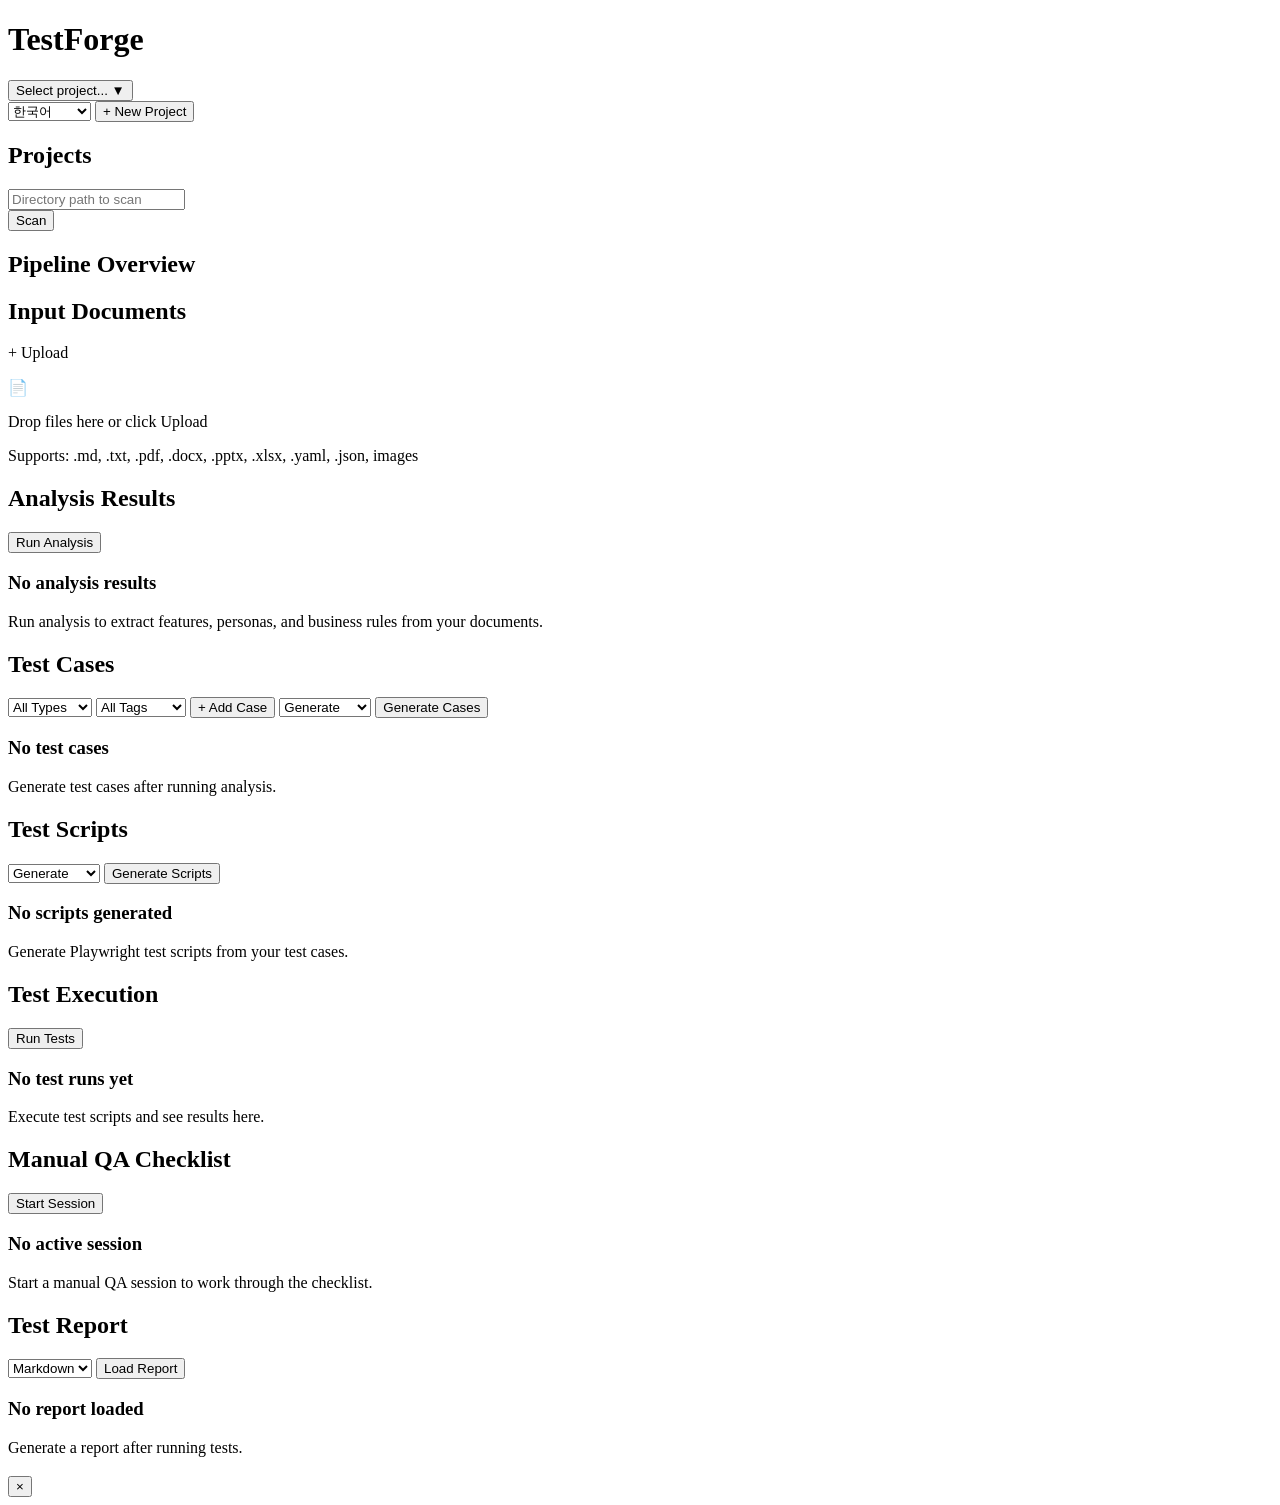
==== src/testforge/web/static/index.html @ 6f93de68 "fix: dogfooding + 3-round agent team review hardening Dogfooding fixes: - Fix AnalysisResult.from_di" ====
<!DOCTYPE html>
<html lang="en">
<head>
  <meta charset="UTF-8">
  <meta name="viewport" content="width=device-width, initial-scale=1.0">
  <title>TestForge</title>
  <link rel="stylesheet" href="/static/style.css">
</head>
<body>

<header class="app-header">
  <div class="header-left">
    <h1 class="logo">TestForge</h1>
  </div>
  <div class="header-center">
    <div class="project-selector" id="project-selector">
      <button type="button" class="project-dropdown-btn" id="project-dropdown-btn" aria-expanded="false" aria-haspopup="listbox">
        <span id="selected-project-name" data-i18n="project.select">Select project...</span>
        <span class="chevron">&#9660;</span>
      </button>
      <div class="project-dropdown" id="project-dropdown" style="display:none;">
        <div class="dropdown-search">
          <input type="text" id="project-search" placeholder="Search projects...">
        </div>
        <div id="project-dropdown-list"></div>
      </div>
    </div>
  </div>
  <div class="header-right">
    <select id="lang-select" class="lang-select">
      <option value="ko">한국어</option>
      <option value="vi">Tiếng Việt</option>
      <option value="en">English</option>
    </select>
    <button class="btn btn-primary btn-sm" id="btn-new-project" data-i18n="project.new">+ New Project</button>
  </div>
</header>

<!-- Context Bar (hidden when no project selected) -->
<div class="context-bar" id="context-bar" style="display:none;">
  <span class="ctx-name" id="ctx-name"></span>
  <span class="ctx-sep">|</span>
  <button type="button" class="ctx-stat ctx-clickable" id="ctx-pipeline" data-tab="overview">0/6 stages</button>
  <span class="ctx-sep">|</span>
  <button type="button" class="ctx-stat ctx-clickable" id="ctx-inputs" data-tab="inputs">0 docs</button>
  <span class="ctx-sep">|</span>
  <button type="button" class="ctx-stat ctx-clickable" id="ctx-features" data-tab="analysis">0 features</button>
  <span class="ctx-sep">|</span>
  <button type="button" class="ctx-stat ctx-clickable" id="ctx-cases" data-tab="cases">0 cases</button>
  <span class="ctx-sep">|</span>
  <button type="button" class="ctx-stat ctx-clickable" id="ctx-coverage" data-tab="report">-</button>
</div>

<!-- Tab Bar (hidden when no project selected) -->
<nav class="tab-bar" id="tab-bar" role="tablist" style="display:none;">
  <button type="button" class="tab-btn active" role="tab" aria-selected="true" data-tab="overview" data-i18n="tab.overview">Overview</button>
  <button type="button" class="tab-btn" role="tab" aria-selected="false" data-tab="inputs" data-i18n="tab.inputs">Inputs</button>
  <button type="button" class="tab-btn" role="tab" aria-selected="false" data-tab="analysis" data-i18n="tab.analysis">Analysis</button>
  <button type="button" class="tab-btn" role="tab" aria-selected="false" data-tab="cases" data-i18n="tab.cases">Cases</button>
  <button type="button" class="tab-btn" role="tab" aria-selected="false" data-tab="scripts" data-i18n="tab.scripts">Scripts</button>
  <button type="button" class="tab-btn" role="tab" aria-selected="false" data-tab="execution" data-i18n="tab.execution">Execution</button>
  <button type="button" class="tab-btn" role="tab" aria-selected="false" data-tab="manual" data-i18n="tab.manual">Manual QA</button>
  <button type="button" class="tab-btn" role="tab" aria-selected="false" data-tab="report" data-i18n="tab.report">Report</button>
</nav>

<main class="app-main">
  <!-- Project List (shown when no project selected) -->
  <section id="project-list-view">
    <div class="card">
      <div class="card-header">
        <h2 data-i18n="projects.title">Projects</h2>
      </div>
      <div class="form-row" style="margin-bottom:16px;">
        <div class="form-group">
          <input type="text" id="scan-dir" placeholder="Directory path to scan">
        </div>
        <div class="form-group" style="flex:0;display:flex;align-items:flex-end;">
          <button class="btn btn-secondary" id="btn-scan" data-i18n="projects.scan">Scan</button>
        </div>
      </div>
      <div id="project-grid" class="card-grid"></div>
    </div>
  </section>

  <!-- OVERVIEW TAB -->
  <section id="tab-overview" class="tab-panel">
    <div class="card">
      <div class="card-header">
        <h2 data-i18n="overview.title">Pipeline Overview</h2>
      </div>
      <div id="pipeline-stepper" class="pipeline-stepper"></div>
      <div id="overview-next-cta" class="overview-next-cta" style="display:none;"></div>
    </div>
    <div class="card" id="overview-stats-card" style="display:none;">
      <div class="card-header">
        <h2 data-i18n="overview.quickstats">Quick Stats</h2>
      </div>
      <div id="overview-stats" class="stats-row"></div>
    </div>
  </section>

  <!-- INPUTS TAB -->
  <section id="tab-inputs" class="tab-panel">
    <div class="card">
      <div class="card-header">
        <h2 data-i18n="inputs.title">Input Documents</h2>
        <label class="btn btn-primary" id="btn-upload-label">
          <span data-i18n="inputs.upload">+ Upload</span>
          <input type="file" id="file-upload" multiple style="display:none;" accept=".md,.txt,.pdf,.docx,.pptx,.xlsx,.yaml,.json,.png,.jpg,.jpeg">
        </label>
      </div>
      <div class="drop-zone" id="drop-zone">
        <div class="drop-zone-text">
          <p class="drop-icon">&#128196;</p>
          <p data-i18n="inputs.drop">Drop files here or click Upload</p>
          <p class="drop-hint" data-i18n="inputs.formats">Supports: .md, .txt, .pdf, .docx, .pptx, .xlsx, .yaml, .json, images</p>
        </div>
      </div>
      <table id="inputs-table" class="data-table" style="display:none;">
        <thead><tr><th data-i18n="th.type">Type</th><th data-i18n="th.name">Name</th><th data-i18n="th.size">Size</th><th data-i18n="th.actions">Actions</th></tr></thead>
        <tbody></tbody>
      </table>
      <div class="action-bar" id="inputs-action" style="display:none;">
        <button class="btn btn-accent" id="btn-run-analysis-from-inputs" data-i18n="inputs.analyze">&rarr; Run Analysis with these documents</button>
      </div>
      <div class="tab-bottom-cta" id="inputs-next-cta" style="display:none;"></div>
    </div>
  </section>

  <!-- ANALYSIS TAB -->
  <section id="tab-analysis" class="tab-panel">
    <div class="card">
      <div class="card-header">
        <h2 data-i18n="analysis.title">Analysis Results</h2>
        <button class="btn btn-primary" id="btn-analyze" data-i18n="analysis.run">Run Analysis</button>
      </div>
      <div id="analysis-guard" class="guard-message" style="display:none;">
        <p data-i18n="analysis.guard">Upload documents in the Inputs tab first before running analysis.</p>
        <button class="btn btn-secondary btn-sm guard-cta-btn" data-guard-tab="inputs" data-i18n="guard.goto_inputs">Go to Inputs</button>
      </div>
      <div id="analysis-empty" class="empty-state">
        <h3 data-i18n="analysis.empty">No analysis results</h3>
        <p data-i18n="analysis.empty.desc">Run analysis to extract features, personas, and business rules from your documents.</p>
      </div>
      <div id="analysis-content" style="display:none;">
        <div id="analysis-summary-cards" class="stats-row" style="margin-bottom:20px;"></div>
        <div class="section-header"><h3 data-i18n="analysis.features">Features</h3><button class="btn btn-secondary btn-sm" id="btn-add-feature" data-i18n="crud.add">+ Add</button></div>
        <table id="features-table" class="data-table">
          <thead><tr><th data-i18n="th.id">ID</th><th data-i18n="th.name">Name</th><th data-i18n="th.category">Category</th><th data-i18n="th.priority">Priority</th><th data-i18n="th.description">Description</th><th data-i18n="th.actions">Actions</th></tr></thead>
          <tbody></tbody>
        </table>
        <div class="section-header"><h3 data-i18n="analysis.personas">Personas</h3><button class="btn btn-secondary btn-sm" id="btn-add-persona" data-i18n="crud.add">+ Add</button></div>
        <table id="personas-table" class="data-table">
          <thead><tr><th data-i18n="th.id">ID</th><th data-i18n="th.name">Name</th><th data-i18n="th.tech_level">Tech Level</th><th data-i18n="th.description">Description</th><th data-i18n="th.actions">Actions</th></tr></thead>
          <tbody></tbody>
        </table>
        <div class="section-header"><h3 data-i18n="analysis.rules">Business Rules</h3><button class="btn btn-secondary btn-sm" id="btn-add-rule" data-i18n="crud.add">+ Add</button></div>
        <table id="rules-table" class="data-table">
          <thead><tr><th data-i18n="th.id">ID</th><th data-i18n="th.name">Name</th><th data-i18n="th.condition">Condition</th><th data-i18n="th.expected">Expected</th><th data-i18n="th.actions">Actions</th></tr></thead>
          <tbody></tbody>
        </table>
      </div>
      <div class="tab-bottom-cta" id="analysis-next-cta" style="display:none;"></div>
    </div>
  </section>

  <!-- CASES TAB -->
  <section id="tab-cases" class="tab-panel">
    <div class="card">
      <div class="card-header">
        <h2 data-i18n="cases.title">Test Cases</h2>
        <div class="header-actions">
          <select id="case-type-select" class="select-sm">
            <option value="all" data-i18n="cases.all">All Types</option>
            <option value="functional" data-i18n="cases.functional">Functional</option>
            <option value="usecase" data-i18n="cases.usecase">Use Case</option>
            <option value="checklist" data-i18n="cases.checklist">Checklist</option>
            <option value="crud" data-i18n="cases.crud">CRUD</option>
          </select>
          <select id="case-tag-select" class="select-sm">
            <option value="all" data-i18n="cases.all_tags">All Tags</option>
            <option value="positive" data-i18n="cases.positive">Positive</option>
            <option value="negative" data-i18n="cases.negative">Negative</option>
            <option value="edge" data-i18n="cases.edge">Edge</option>
            <option value="smoke" data-i18n="cases.smoke">Smoke</option>
            <option value="regression" data-i18n="cases.regression">Regression</option>
          </select>
          <button class="btn btn-secondary" id="btn-add-case" data-i18n="crud.add_case">+ Add Case</button>
          <select id="case-gen-mode" class="gen-mode-selector">
            <option value="generate" data-i18n="gen.generate">Generate</option>
            <option value="regenerate" data-i18n="gen.regenerate">Regenerate</option>
          </select>
          <button class="btn btn-primary" id="btn-generate" data-i18n="cases.generate">Generate Cases</button>
        </div>
      </div>
      <div id="cases-guard" class="guard-message" style="display:none;">
        <p data-i18n="cases.guard">Run analysis first in the Analysis tab before generating test cases.</p>
        <button class="btn btn-secondary btn-sm guard-cta-btn" data-guard-tab="analysis" data-i18n="guard.goto_analysis">Go to Analysis</button>
      </div>
      <div id="cases-empty" class="empty-state">
        <h3 data-i18n="cases.empty">No test cases</h3>
        <p data-i18n="cases.empty.desc">Generate test cases after running analysis.</p>
      </div>
      <div id="cases-content" style="display:none;">
        <div class="filter-row">
          <input type="text" id="case-filter" data-i18n-placeholder="cases.filter" placeholder="Filter cases..." class="filter-input">
        </div>
        <div class="bulk-actions" id="cases-bulk-actions" style="display:none;">
          <span id="cases-selected-count">0</span> <span data-i18n="crud.selected">selected</span>
          <button class="btn btn-danger btn-sm" id="btn-bulk-delete-cases" data-i18n="crud.bulk_delete">Delete Selected</button>
        </div>
        <table id="cases-table" class="data-table">
          <thead><tr><th><input type="checkbox" id="case-select-all"></th><th data-i18n="th.id">ID</th><th data-i18n="th.title">Title</th><th data-i18n="th.type">Type</th><th data-i18n="th.tag">Tag</th><th data-i18n="th.priority">Priority</th><th data-i18n="th.feature">Feature</th><th data-i18n="th.status">Status</th><th data-i18n="th.actions">Actions</th></tr></thead>
          <tbody></tbody>
        </table>
      </div>
      <div class="tab-bottom-cta" id="cases-next-cta" style="display:none;"></div>
    </div>
  </section>

  <!-- SCRIPTS TAB -->
  <section id="tab-scripts" class="tab-panel">
    <div class="card">
      <div class="card-header">
        <h2 data-i18n="scripts.title">Test Scripts</h2>
        <div class="header-actions">
          <select id="script-gen-mode" class="gen-mode-selector">
            <option value="generate" data-i18n="gen.generate">Generate</option>
            <option value="regenerate" data-i18n="gen.regenerate">Regenerate</option>
          </select>
          <button class="btn btn-primary" id="btn-gen-scripts" data-i18n="scripts.generate">Generate Scripts</button>
        </div>
      </div>
      <div id="scripts-guard" class="guard-message" style="display:none;">
        <p data-i18n="scripts.guard">Generate test cases first in the Cases tab before generating scripts.</p>
        <button class="btn btn-secondary btn-sm guard-cta-btn" data-guard-tab="cases" data-i18n="guard.goto_cases">Go to Cases</button>
      </div>
      <div id="scripts-empty" class="empty-state">
        <h3 data-i18n="scripts.empty">No scripts generated</h3>
        <p data-i18n="scripts.empty.desc">Generate Playwright test scripts from your test cases.</p>
      </div>
      <div id="scripts-content" style="display:none;">
        <div id="scripts-summary-cards" class="stats-row" style="margin-bottom:16px;"></div>
        <table id="scripts-table" class="data-table">
          <thead><tr><th data-i18n="th.file">File</th><th data-i18n="th.lines">Lines</th><th data-i18n="th.case_id">Case</th><th data-i18n="th.size">Size</th><th data-i18n="th.actions">Actions</th></tr></thead>
          <tbody></tbody>
        </table>
      </div>
      <div class="tab-bottom-cta" id="scripts-next-cta" style="display:none;"></div>
    </div>
  </section>

  <!-- EXECUTION TAB -->
  <section id="tab-execution" class="tab-panel">
    <div class="card">
      <div class="card-header">
        <h2 data-i18n="exec.title">Test Execution</h2>
        <button class="btn btn-primary" id="btn-run" data-i18n="exec.run">Run Tests</button>
      </div>
      <div id="execution-guard" class="guard-message" style="display:none;">
        <p data-i18n="exec.guard">Generate scripts first in the Scripts tab before running tests.</p>
        <button class="btn btn-secondary btn-sm guard-cta-btn" data-guard-tab="scripts" data-i18n="guard.goto_scripts">Go to Scripts</button>
      </div>
      <div id="execution-empty" class="empty-state">
        <h3 data-i18n="exec.empty">No test runs yet</h3>
        <p data-i18n="exec.empty.desc">Execute test scripts and see results here.</p>
      </div>
      <div id="execution-summary" style="display:none;">
        <div class="stats-row">
          <div class="stat-card"><div class="stat-value" id="exec-total">0</div><div class="stat-label" data-i18n="exec.total">Total</div></div>
          <div class="stat-card stat-pass"><div class="stat-value" id="exec-passed">0</div><div class="stat-label" data-i18n="exec.passed">Passed</div></div>
          <div class="stat-card stat-fail"><div class="stat-value" id="exec-failed">0</div><div class="stat-label" data-i18n="exec.failed">Failed</div></div>
        </div>
        <div class="progress-bar"><div class="progress-fill" id="exec-progress"></div></div>
        <table id="execution-table" class="data-table">
          <thead><tr><th data-i18n="th.case">Case</th><th data-i18n="th.status">Status</th><th data-i18n="th.duration">Duration</th><th data-i18n="th.output">Output</th></tr></thead>
          <tbody></tbody>
        </table>
      </div>
      <div id="run-history" style="display:none;">
        <h3 data-i18n="exec.history">Run History</h3>
        <table id="runs-table" class="data-table">
          <thead><tr><th data-i18n="th.run_id">Run ID</th><th data-i18n="th.date">Date</th><th data-i18n="th.total">Total</th><th data-i18n="th.passed">Passed</th><th data-i18n="th.failed">Failed</th></tr></thead>
          <tbody></tbody>
        </table>
      </div>
      <div class="tab-bottom-cta" id="execution-next-cta" style="display:none;"></div>
    </div>
  </section>

  <!-- MANUAL QA TAB -->
  <section id="tab-manual" class="tab-panel">
    <div class="card">
      <div class="card-header">
        <h2 data-i18n="manual.title">Manual QA Checklist</h2>
        <div class="header-actions">
          <button class="btn btn-primary" id="btn-manual-start" data-i18n="manual.start">Start Session</button>
          <button class="btn btn-accent" id="btn-manual-finish" style="display:none;" data-i18n="manual.finish">Finish Session</button>
        </div>
      </div>
      <div id="manual-guard" class="guard-message" style="display:none;">
        <p data-i18n="manual.guard">Generate test cases or run analysis first before starting a manual QA session.</p>
        <button class="btn btn-secondary btn-sm guard-cta-btn" data-guard-tab="cases" data-i18n="guard.goto_cases">Go to Cases</button>
      </div>
      <div id="manual-empty" class="empty-state">
        <h3 data-i18n="manual.empty">No active session</h3>
        <p data-i18n="manual.empty.desc">Start a manual QA session to work through the checklist.</p>
      </div>
      <div id="manual-content" style="display:none;">
        <div class="progress-bar"><div class="progress-fill" id="manual-progress"></div></div>
        <div class="manual-stats" id="manual-stats-text">
          <span id="manual-checked">0</span> / <span id="manual-total">0</span> items checked
        </div>
        <div id="manual-items"></div>
      </div>
      <div class="tab-bottom-cta" id="manual-next-cta" style="display:none;"></div>
    </div>
  </section>

  <!-- REPORT TAB -->
  <section id="tab-report" class="tab-panel">
    <div class="card">
      <div class="card-header">
        <h2 data-i18n="report.title">Test Report</h2>
        <div class="header-actions">
          <select id="report-fmt" class="select-sm">
            <option value="markdown">Markdown</option>
            <option value="html">HTML</option>
          </select>
          <button class="btn btn-primary" id="btn-load-report" data-i18n="report.load">Load Report</button>
          <button class="btn btn-secondary btn-sm" id="btn-download-report" data-i18n="report.download" style="display:none;">Download</button>
        </div>
      </div>
      <div id="report-guard" class="guard-message" style="display:none;">
        <p data-i18n="report.guard">Run tests first in the Execution tab before viewing the report.</p>
        <button class="btn btn-secondary btn-sm guard-cta-btn" data-guard-tab="execution" data-i18n="guard.goto_execution">Go to Execution</button>
      </div>
      <div id="report-empty" class="empty-state">
        <h3 data-i18n="report.empty">No report loaded</h3>
        <p data-i18n="report.empty.desc">Generate a report after running tests.</p>
      </div>
      <div id="report-executive-summary" class="stats-row" style="display:none;"></div>
      <div id="report-content" style="display:none;">
        <div id="report-viewer" class="report-viewer"></div>
      </div>
      <div id="coverage-section" style="display:none;">
        <h3 data-i18n="report.coverage">Coverage</h3>
        <div class="stats-row">
          <div class="stat-card"><div class="stat-value" id="cov-features">-</div><div class="stat-label" data-i18n="report.feature_cov">Feature Coverage</div></div>
          <div class="stat-card"><div class="stat-value" id="cov-rules">-</div><div class="stat-label" data-i18n="report.rule_cov">Rule Coverage</div></div>
        </div>
      </div>
      <div id="report-history" style="display:none;">
        <h3 data-i18n="report.history">Report History</h3>
        <table id="reports-history-table" class="data-table">
          <thead><tr><th data-i18n="th.report_id">Report ID</th><th data-i18n="th.date">Date</th><th data-i18n="th.format">Format</th><th data-i18n="th.actions">Actions</th></tr></thead>
          <tbody></tbody>
        </table>
      </div>
    </div>
  </section>
  <!-- Detail Panel (shared across tabs) -->
  <div class="detail-panel" id="detail-panel">
    <div class="detail-header">
      <h3 id="detail-title"></h3>
      <button type="button" class="detail-close" id="detail-close" aria-label="Close detail panel">&times;</button>
    </div>
    <div class="detail-body" id="detail-body"></div>
  </div>
</main>

<!-- Create Project Modal -->
<div class="modal-overlay" id="create-modal" style="display:none;">
  <div class="modal" role="dialog" aria-modal="true" aria-labelledby="create-modal-title">
    <div class="modal-header"><h2 id="create-modal-title" data-i18n="modal.title">New Project</h2><button class="modal-close" id="modal-close">&times;</button></div>
    <div class="form-group"><label for="new-project-name" data-i18n="modal.name">Project Name</label><input type="text" id="new-project-name" placeholder="my-project"></div>
    <div class="form-group"><label for="new-project-dir" data-i18n="modal.dir">Directory</label><input type="text" id="new-project-dir" placeholder="." value="."></div>
    <div class="form-group"><label for="new-project-provider" data-i18n="modal.provider">LLM Provider</label>
      <select id="new-project-provider"><option value="anthropic">Anthropic</option><option value="openai">OpenAI</option><option value="ollama">Ollama</option><option value="cli">CLI</option></select>
    </div>
    <div class="form-group"><label for="new-project-model" data-i18n="modal.model">Model (optional)</label><input type="text" id="new-project-model" placeholder="default"></div>
    <div class="modal-footer"><button class="btn btn-secondary" id="modal-cancel" data-i18n="modal.cancel">Cancel</button><button class="btn btn-primary" id="modal-create" data-i18n="modal.create">Create</button></div>
  </div>
</div>

<!-- CRUD Modal (shared) -->
<div class="modal-overlay" id="crud-modal" style="display:none;">
  <div class="modal modal-lg" role="dialog" aria-modal="true" aria-labelledby="crud-modal-title">
    <div class="modal-header"><h2 id="crud-modal-title">Edit</h2><button class="modal-close" id="crud-modal-close">&times;</button></div>
    <div class="modal-body" id="crud-modal-body"></div>
    <div class="modal-footer">
      <button class="btn btn-secondary" id="crud-modal-cancel" data-i18n="modal.cancel">Cancel</button>
      <button class="btn btn-primary" id="crud-modal-save" data-i18n="crud.save">Save</button>
    </div>
  </div>
</div>

<!-- Confirm Dialog -->
<div class="modal-overlay" id="confirm-dialog" style="display:none;">
  <div class="modal modal-sm" role="dialog" aria-modal="true" aria-label="Confirmation">
    <div class="modal-header"><h2 id="confirm-title" data-i18n="crud.confirm">Confirm</h2></div>
    <div class="modal-body"><p id="confirm-message"></p></div>
    <div class="modal-footer">
      <button class="btn btn-secondary" id="confirm-cancel" data-i18n="modal.cancel">Cancel</button>
      <button class="btn btn-danger" id="confirm-ok" data-i18n="crud.confirm_delete">Delete</button>
    </div>
  </div>
</div>

<div id="toast-container" role="status" aria-live="polite"></div>
<script src="/static/i18n.js"></script>
<script src="/static/app.js"></script>
</body>
</html>
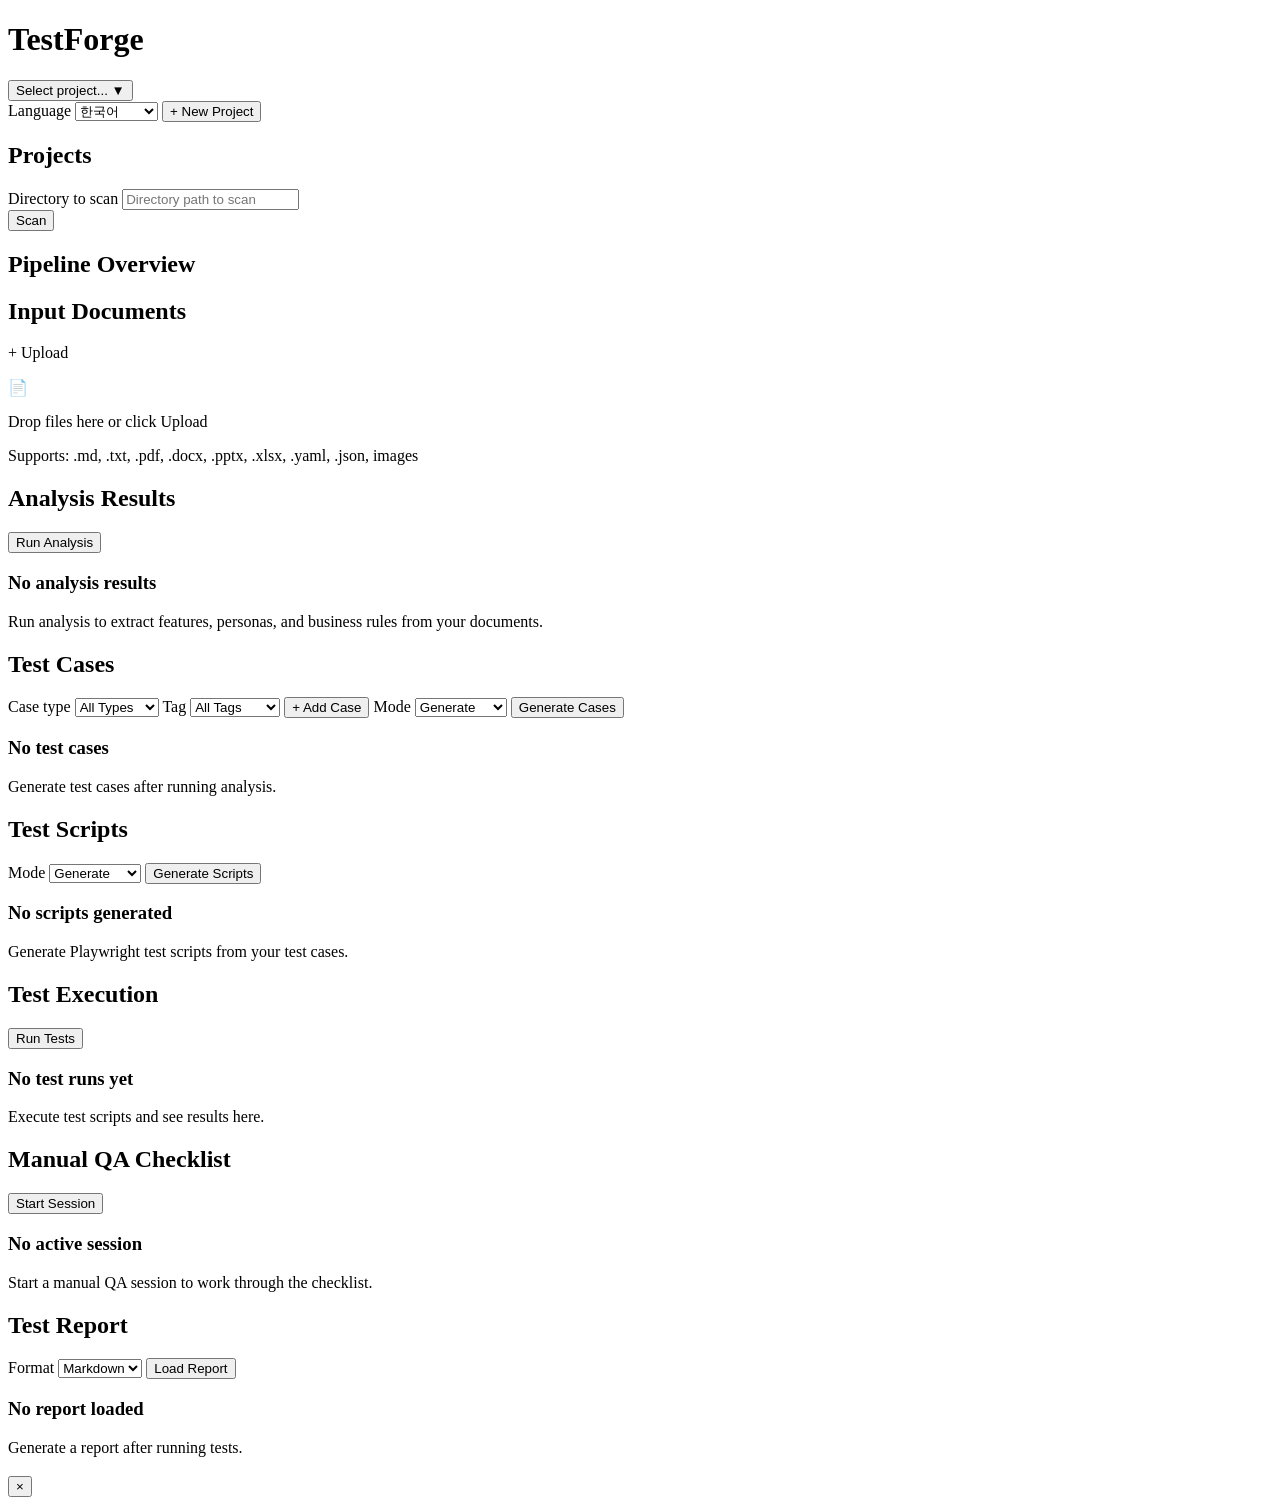
==== commit 519f4bbf: "feat: v0.6 swarm hardening — security, pagination, a11y, docs Wave 1: 8-agent diagnostic sweep (path" ====
--- a/src/testforge/web/static/index.html
+++ b/src/testforge/web/static/index.html
@@ -14,12 +14,13 @@
   </div>
   <div class="header-center">
     <div class="project-selector" id="project-selector">
-      <button type="button" class="project-dropdown-btn" id="project-dropdown-btn" aria-expanded="false" aria-haspopup="listbox">
+      <button type="button" class="project-dropdown-btn" id="project-dropdown-btn" aria-expanded="false" aria-haspopup="true">
         <span id="selected-project-name" data-i18n="project.select">Select project...</span>
         <span class="chevron">&#9660;</span>
       </button>
       <div class="project-dropdown" id="project-dropdown" style="display:none;">
         <div class="dropdown-search">
+          <label for="project-search" class="sr-only" data-i18n="projects.search">Search projects</label>
           <input type="text" id="project-search" placeholder="Search projects...">
         </div>
         <div id="project-dropdown-list"></div>
@@ -27,6 +28,7 @@
     </div>
   </div>
   <div class="header-right">
+    <label for="lang-select" class="sr-only" data-i18n="settings.language">Language</label>
     <select id="lang-select" class="lang-select">
       <option value="ko">한국어</option>
       <option value="vi">Tiếng Việt</option>
@@ -53,14 +55,14 @@
 
 <!-- Tab Bar (hidden when no project selected) -->
 <nav class="tab-bar" id="tab-bar" role="tablist" style="display:none;">
-  <button type="button" class="tab-btn active" role="tab" aria-selected="true" data-tab="overview" data-i18n="tab.overview">Overview</button>
-  <button type="button" class="tab-btn" role="tab" aria-selected="false" data-tab="inputs" data-i18n="tab.inputs">Inputs</button>
-  <button type="button" class="tab-btn" role="tab" aria-selected="false" data-tab="analysis" data-i18n="tab.analysis">Analysis</button>
-  <button type="button" class="tab-btn" role="tab" aria-selected="false" data-tab="cases" data-i18n="tab.cases">Cases</button>
-  <button type="button" class="tab-btn" role="tab" aria-selected="false" data-tab="scripts" data-i18n="tab.scripts">Scripts</button>
-  <button type="button" class="tab-btn" role="tab" aria-selected="false" data-tab="execution" data-i18n="tab.execution">Execution</button>
-  <button type="button" class="tab-btn" role="tab" aria-selected="false" data-tab="manual" data-i18n="tab.manual">Manual QA</button>
-  <button type="button" class="tab-btn" role="tab" aria-selected="false" data-tab="report" data-i18n="tab.report">Report</button>
+  <button type="button" class="tab-btn active" role="tab" id="tab-btn-overview" aria-selected="true" aria-controls="tab-overview" data-tab="overview" data-i18n="tab.overview">Overview</button>
+  <button type="button" class="tab-btn" role="tab" id="tab-btn-inputs" aria-selected="false" aria-controls="tab-inputs" data-tab="inputs" data-i18n="tab.inputs">Inputs</button>
+  <button type="button" class="tab-btn" role="tab" id="tab-btn-analysis" aria-selected="false" aria-controls="tab-analysis" data-tab="analysis" data-i18n="tab.analysis">Analysis</button>
+  <button type="button" class="tab-btn" role="tab" id="tab-btn-cases" aria-selected="false" aria-controls="tab-cases" data-tab="cases" data-i18n="tab.cases">Cases</button>
+  <button type="button" class="tab-btn" role="tab" id="tab-btn-scripts" aria-selected="false" aria-controls="tab-scripts" data-tab="scripts" data-i18n="tab.scripts">Scripts</button>
+  <button type="button" class="tab-btn" role="tab" id="tab-btn-execution" aria-selected="false" aria-controls="tab-execution" data-tab="execution" data-i18n="tab.execution">Execution</button>
+  <button type="button" class="tab-btn" role="tab" id="tab-btn-manual" aria-selected="false" aria-controls="tab-manual" data-tab="manual" data-i18n="tab.manual">Manual QA</button>
+  <button type="button" class="tab-btn" role="tab" id="tab-btn-report" aria-selected="false" aria-controls="tab-report" data-tab="report" data-i18n="tab.report">Report</button>
 </nav>
 
 <main class="app-main">
@@ -72,6 +74,7 @@
       </div>
       <div class="form-row" style="margin-bottom:16px;">
         <div class="form-group">
+          <label for="scan-dir" data-i18n="projects.dir_label">Directory to scan</label>
           <input type="text" id="scan-dir" placeholder="Directory path to scan">
         </div>
         <div class="form-group" style="flex:0;display:flex;align-items:flex-end;">
@@ -83,13 +86,32 @@
   </section>
 
   <!-- OVERVIEW TAB -->
-  <section id="tab-overview" class="tab-panel">
+  <section id="tab-overview" class="tab-panel" role="tabpanel" aria-labelledby="tab-btn-overview">
     <div class="card">
       <div class="card-header">
         <h2 data-i18n="overview.title">Pipeline Overview</h2>
       </div>
-      <div id="pipeline-stepper" class="pipeline-stepper"></div>
+      <div id="pipeline-stepper" class="pipeline-stepper" aria-live="polite"></div>
       <div id="overview-next-cta" class="overview-next-cta" style="display:none;"></div>
+      <div id="llm-setup-banner" class="llm-setup-banner" style="display:none">
+        <h3 data-i18n="llm.setup_title">⚙️ LLM Setup Required</h3>
+        <p data-i18n="llm.setup_desc">TestForge requires an AI model to analyze documents and generate test cases. Configure your LLM provider below.</p>
+        <div class="llm-setup-form">
+          <label for="llm-provider">Provider</label>
+          <select id="llm-provider">
+            <option value="anthropic">Anthropic (Claude)</option>
+            <option value="openai">OpenAI (GPT)</option>
+            <option value="ollama">Ollama (Local, Free)</option>
+          </select>
+          <label for="llm-model">Model (optional)</label>
+          <input id="llm-model" type="text" placeholder="Leave empty for default">
+          <div class="llm-setup-actions">
+            <button type="button" id="llm-test-btn" class="btn btn-secondary" data-i18n="llm.test">Test Connection</button>
+            <button type="button" id="llm-save-btn" class="btn btn-primary" data-i18n="llm.save">Save</button>
+          </div>
+          <div id="llm-status" class="llm-status"></div>
+        </div>
+      </div>
     </div>
     <div class="card" id="overview-stats-card" style="display:none;">
       <div class="card-header">
@@ -97,14 +119,47 @@
       </div>
       <div id="overview-stats" class="stats-row"></div>
     </div>
+    <div id="overview-last-run" class="overview-card" style="display:none">
+      <h4 data-i18n="overview.last_run">Last Run</h4>
+      <div id="overview-run-summary"></div>
+    </div>
+    <div id="overview-coverage" class="overview-card" style="display:none">
+      <h4 data-i18n="overview.coverage">Coverage</h4>
+      <div id="overview-coverage-bars"></div>
+    </div>
+    <div class="card" id="llm-config-card" style="display:none;">
+      <div class="card-header">
+        <h2 data-i18n="llm.config_title">LLM Configuration</h2>
+        <button class="btn btn-secondary btn-sm" id="btn-test-llm" data-i18n="llm.test">Test Connection</button>
+      </div>
+      <div id="llm-status-bar" style="display:none;margin-bottom:12px;"></div>
+      <div class="form-row">
+        <div class="form-group">
+          <label for="llm-provider-select" data-i18n="llm.provider">Provider</label>
+          <select id="llm-provider-select">
+            <option value="anthropic">Anthropic</option>
+            <option value="openai">OpenAI</option>
+            <option value="ollama">Ollama (local)</option>
+            <option value="google">Google</option>
+          </select>
+        </div>
+        <div class="form-group">
+          <label for="llm-model-input" data-i18n="llm.model">Model</label>
+          <input type="text" id="llm-model-input" placeholder="(default)">
+        </div>
+        <div class="form-group" style="flex:0;display:flex;align-items:flex-end;">
+          <button class="btn btn-primary" id="btn-save-llm-config" data-i18n="llm.save">Save</button>
+        </div>
+      </div>
+    </div>
   </section>
 
   <!-- INPUTS TAB -->
-  <section id="tab-inputs" class="tab-panel">
+  <section id="tab-inputs" class="tab-panel" role="tabpanel" aria-labelledby="tab-btn-inputs">
     <div class="card">
       <div class="card-header">
         <h2 data-i18n="inputs.title">Input Documents</h2>
-        <label class="btn btn-primary" id="btn-upload-label">
+        <label class="btn btn-primary" id="btn-upload-label" for="file-upload">
           <span data-i18n="inputs.upload">+ Upload</span>
           <input type="file" id="file-upload" multiple style="display:none;" accept=".md,.txt,.pdf,.docx,.pptx,.xlsx,.yaml,.json,.png,.jpg,.jpeg">
         </label>
@@ -116,10 +171,12 @@
           <p class="drop-hint" data-i18n="inputs.formats">Supports: .md, .txt, .pdf, .docx, .pptx, .xlsx, .yaml, .json, images</p>
         </div>
       </div>
+      <div class="table-container">
       <table id="inputs-table" class="data-table" style="display:none;">
         <thead><tr><th data-i18n="th.type">Type</th><th data-i18n="th.name">Name</th><th data-i18n="th.size">Size</th><th data-i18n="th.actions">Actions</th></tr></thead>
         <tbody></tbody>
       </table>
+      </div>
       <div class="action-bar" id="inputs-action" style="display:none;">
         <button class="btn btn-accent" id="btn-run-analysis-from-inputs" data-i18n="inputs.analyze">&rarr; Run Analysis with these documents</button>
       </div>
@@ -128,7 +185,7 @@
   </section>
 
   <!-- ANALYSIS TAB -->
-  <section id="tab-analysis" class="tab-panel">
+  <section id="tab-analysis" class="tab-panel" role="tabpanel" aria-labelledby="tab-btn-analysis">
     <div class="card">
       <div class="card-header">
         <h2 data-i18n="analysis.title">Analysis Results</h2>
@@ -145,31 +202,38 @@
       <div id="analysis-content" style="display:none;">
         <div id="analysis-summary-cards" class="stats-row" style="margin-bottom:20px;"></div>
         <div class="section-header"><h3 data-i18n="analysis.features">Features</h3><button class="btn btn-secondary btn-sm" id="btn-add-feature" data-i18n="crud.add">+ Add</button></div>
+        <div class="table-container">
         <table id="features-table" class="data-table">
           <thead><tr><th data-i18n="th.id">ID</th><th data-i18n="th.name">Name</th><th data-i18n="th.category">Category</th><th data-i18n="th.priority">Priority</th><th data-i18n="th.description">Description</th><th data-i18n="th.actions">Actions</th></tr></thead>
           <tbody></tbody>
         </table>
+        </div>
         <div class="section-header"><h3 data-i18n="analysis.personas">Personas</h3><button class="btn btn-secondary btn-sm" id="btn-add-persona" data-i18n="crud.add">+ Add</button></div>
+        <div class="table-container">
         <table id="personas-table" class="data-table">
           <thead><tr><th data-i18n="th.id">ID</th><th data-i18n="th.name">Name</th><th data-i18n="th.tech_level">Tech Level</th><th data-i18n="th.description">Description</th><th data-i18n="th.actions">Actions</th></tr></thead>
           <tbody></tbody>
         </table>
+        </div>
         <div class="section-header"><h3 data-i18n="analysis.rules">Business Rules</h3><button class="btn btn-secondary btn-sm" id="btn-add-rule" data-i18n="crud.add">+ Add</button></div>
+        <div class="table-container">
         <table id="rules-table" class="data-table">
           <thead><tr><th data-i18n="th.id">ID</th><th data-i18n="th.name">Name</th><th data-i18n="th.condition">Condition</th><th data-i18n="th.expected">Expected</th><th data-i18n="th.actions">Actions</th></tr></thead>
           <tbody></tbody>
         </table>
+        </div>
       </div>
       <div class="tab-bottom-cta" id="analysis-next-cta" style="display:none;"></div>
     </div>
   </section>
 
   <!-- CASES TAB -->
-  <section id="tab-cases" class="tab-panel">
+  <section id="tab-cases" class="tab-panel" role="tabpanel" aria-labelledby="tab-btn-cases">
     <div class="card">
       <div class="card-header">
         <h2 data-i18n="cases.title">Test Cases</h2>
         <div class="header-actions">
+          <label for="case-type-select" class="sr-only" data-i18n="cases.filter_type">Case type</label>
           <select id="case-type-select" class="select-sm">
             <option value="all" data-i18n="cases.all">All Types</option>
             <option value="functional" data-i18n="cases.functional">Functional</option>
@@ -177,6 +241,7 @@
             <option value="checklist" data-i18n="cases.checklist">Checklist</option>
             <option value="crud" data-i18n="cases.crud">CRUD</option>
           </select>
+          <label for="case-tag-select" class="sr-only" data-i18n="cases.filter_tag">Tag</label>
           <select id="case-tag-select" class="select-sm">
             <option value="all" data-i18n="cases.all_tags">All Tags</option>
             <option value="positive" data-i18n="cases.positive">Positive</option>
@@ -186,11 +251,13 @@
             <option value="regression" data-i18n="cases.regression">Regression</option>
           </select>
           <button class="btn btn-secondary" id="btn-add-case" data-i18n="crud.add_case">+ Add Case</button>
+          <label for="case-gen-mode" class="sr-only" data-i18n="gen.mode">Mode</label>
           <select id="case-gen-mode" class="gen-mode-selector">
             <option value="generate" data-i18n="gen.generate">Generate</option>
             <option value="regenerate" data-i18n="gen.regenerate">Regenerate</option>
           </select>
           <button class="btn btn-primary" id="btn-generate" data-i18n="cases.generate">Generate Cases</button>
+          <button type="button" id="btn-export-cases" class="btn btn-secondary" style="display:none" data-i18n="cases.export">Export JSON</button>
         </div>
       </div>
       <div id="cases-guard" class="guard-message" style="display:none;">
@@ -203,27 +270,32 @@
       </div>
       <div id="cases-content" style="display:none;">
         <div class="filter-row">
+          <label for="case-filter" class="sr-only" data-i18n="cases.filter">Filter cases</label>
           <input type="text" id="case-filter" data-i18n-placeholder="cases.filter" placeholder="Filter cases..." class="filter-input">
         </div>
         <div class="bulk-actions" id="cases-bulk-actions" style="display:none;">
           <span id="cases-selected-count">0</span> <span data-i18n="crud.selected">selected</span>
           <button class="btn btn-danger btn-sm" id="btn-bulk-delete-cases" data-i18n="crud.bulk_delete">Delete Selected</button>
         </div>
-        <table id="cases-table" class="data-table">
+        <div class="table-container">
+        <table id="cases-table" class="data-table" aria-live="polite">
           <thead><tr><th><input type="checkbox" id="case-select-all"></th><th data-i18n="th.id">ID</th><th data-i18n="th.title">Title</th><th data-i18n="th.type">Type</th><th data-i18n="th.tag">Tag</th><th data-i18n="th.priority">Priority</th><th data-i18n="th.feature">Feature</th><th data-i18n="th.status">Status</th><th data-i18n="th.actions">Actions</th></tr></thead>
           <tbody></tbody>
         </table>
+        </div>
+        <div id="cases-pager" class="cases-pager" style="margin-top:0.75rem;"></div>
       </div>
       <div class="tab-bottom-cta" id="cases-next-cta" style="display:none;"></div>
     </div>
   </section>
 
   <!-- SCRIPTS TAB -->
-  <section id="tab-scripts" class="tab-panel">
+  <section id="tab-scripts" class="tab-panel" role="tabpanel" aria-labelledby="tab-btn-scripts">
     <div class="card">
       <div class="card-header">
         <h2 data-i18n="scripts.title">Test Scripts</h2>
         <div class="header-actions">
+          <label for="script-gen-mode" class="sr-only" data-i18n="gen.mode">Mode</label>
           <select id="script-gen-mode" class="gen-mode-selector">
             <option value="generate" data-i18n="gen.generate">Generate</option>
             <option value="regenerate" data-i18n="gen.regenerate">Regenerate</option>
@@ -241,17 +313,19 @@
       </div>
       <div id="scripts-content" style="display:none;">
         <div id="scripts-summary-cards" class="stats-row" style="margin-bottom:16px;"></div>
+        <div class="table-container">
         <table id="scripts-table" class="data-table">
           <thead><tr><th data-i18n="th.file">File</th><th data-i18n="th.lines">Lines</th><th data-i18n="th.case_id">Case</th><th data-i18n="th.size">Size</th><th data-i18n="th.actions">Actions</th></tr></thead>
           <tbody></tbody>
         </table>
+        </div>
       </div>
       <div class="tab-bottom-cta" id="scripts-next-cta" style="display:none;"></div>
     </div>
   </section>
 
   <!-- EXECUTION TAB -->
-  <section id="tab-execution" class="tab-panel">
+  <section id="tab-execution" class="tab-panel" role="tabpanel" aria-labelledby="tab-btn-execution">
     <div class="card">
       <div class="card-header">
         <h2 data-i18n="exec.title">Test Execution</h2>
@@ -272,24 +346,28 @@
           <div class="stat-card stat-fail"><div class="stat-value" id="exec-failed">0</div><div class="stat-label" data-i18n="exec.failed">Failed</div></div>
         </div>
         <div class="progress-bar"><div class="progress-fill" id="exec-progress"></div></div>
+        <div class="table-container">
         <table id="execution-table" class="data-table">
           <thead><tr><th data-i18n="th.case">Case</th><th data-i18n="th.status">Status</th><th data-i18n="th.duration">Duration</th><th data-i18n="th.output">Output</th></tr></thead>
           <tbody></tbody>
         </table>
+        </div>
       </div>
       <div id="run-history" style="display:none;">
         <h3 data-i18n="exec.history">Run History</h3>
-        <table id="runs-table" class="data-table">
+        <div class="table-container">
+        <table id="runs-table" class="data-table" aria-live="polite">
           <thead><tr><th data-i18n="th.run_id">Run ID</th><th data-i18n="th.date">Date</th><th data-i18n="th.total">Total</th><th data-i18n="th.passed">Passed</th><th data-i18n="th.failed">Failed</th></tr></thead>
           <tbody></tbody>
         </table>
+        </div>
       </div>
       <div class="tab-bottom-cta" id="execution-next-cta" style="display:none;"></div>
     </div>
   </section>
 
   <!-- MANUAL QA TAB -->
-  <section id="tab-manual" class="tab-panel">
+  <section id="tab-manual" class="tab-panel" role="tabpanel" aria-labelledby="tab-btn-manual">
     <div class="card">
       <div class="card-header">
         <h2 data-i18n="manual.title">Manual QA Checklist</h2>
@@ -313,16 +391,18 @@
         </div>
         <div id="manual-items"></div>
       </div>
+      <div id="manual-sessions" style="display:none; margin-top: 16px;"></div>
       <div class="tab-bottom-cta" id="manual-next-cta" style="display:none;"></div>
     </div>
   </section>
 
   <!-- REPORT TAB -->
-  <section id="tab-report" class="tab-panel">
+  <section id="tab-report" class="tab-panel" role="tabpanel" aria-labelledby="tab-btn-report">
     <div class="card">
       <div class="card-header">
         <h2 data-i18n="report.title">Test Report</h2>
         <div class="header-actions">
+          <label for="report-fmt" class="sr-only" data-i18n="report.format">Format</label>
           <select id="report-fmt" class="select-sm">
             <option value="markdown">Markdown</option>
             <option value="html">HTML</option>
@@ -352,10 +432,12 @@
       </div>
       <div id="report-history" style="display:none;">
         <h3 data-i18n="report.history">Report History</h3>
+        <div class="table-container">
         <table id="reports-history-table" class="data-table">
           <thead><tr><th data-i18n="th.report_id">Report ID</th><th data-i18n="th.date">Date</th><th data-i18n="th.format">Format</th><th data-i18n="th.actions">Actions</th></tr></thead>
           <tbody></tbody>
         </table>
+        </div>
       </div>
     </div>
   </section>
@@ -372,13 +454,17 @@
 <!-- Create Project Modal -->
 <div class="modal-overlay" id="create-modal" style="display:none;">
   <div class="modal" role="dialog" aria-modal="true" aria-labelledby="create-modal-title">
-    <div class="modal-header"><h2 id="create-modal-title" data-i18n="modal.title">New Project</h2><button class="modal-close" id="modal-close">&times;</button></div>
+    <div class="modal-header"><h2 id="create-modal-title" data-i18n="modal.title">New Project</h2><button class="modal-close" id="modal-close" aria-label="Close">&times;</button></div>
     <div class="form-group"><label for="new-project-name" data-i18n="modal.name">Project Name</label><input type="text" id="new-project-name" placeholder="my-project"></div>
+    <div class="form-group"><label for="create-provider" data-i18n="modal.provider">LLM Provider</label>
+      <select id="create-provider">
+        <option value="anthropic">Anthropic (Claude)</option>
+        <option value="openai">OpenAI (GPT)</option>
+        <option value="ollama">Ollama (Local, Free)</option>
+      </select>
+    </div>
+    <div class="form-group"><label for="create-model" data-i18n="modal.model">Model (optional)</label><input type="text" id="create-model" placeholder="Default model"></div>
     <div class="form-group"><label for="new-project-dir" data-i18n="modal.dir">Directory</label><input type="text" id="new-project-dir" placeholder="." value="."></div>
-    <div class="form-group"><label for="new-project-provider" data-i18n="modal.provider">LLM Provider</label>
-      <select id="new-project-provider"><option value="anthropic">Anthropic</option><option value="openai">OpenAI</option><option value="ollama">Ollama</option><option value="cli">CLI</option></select>
-    </div>
-    <div class="form-group"><label for="new-project-model" data-i18n="modal.model">Model (optional)</label><input type="text" id="new-project-model" placeholder="default"></div>
     <div class="modal-footer"><button class="btn btn-secondary" id="modal-cancel" data-i18n="modal.cancel">Cancel</button><button class="btn btn-primary" id="modal-create" data-i18n="modal.create">Create</button></div>
   </div>
 </div>
@@ -386,7 +472,7 @@
 <!-- CRUD Modal (shared) -->
 <div class="modal-overlay" id="crud-modal" style="display:none;">
   <div class="modal modal-lg" role="dialog" aria-modal="true" aria-labelledby="crud-modal-title">
-    <div class="modal-header"><h2 id="crud-modal-title">Edit</h2><button class="modal-close" id="crud-modal-close">&times;</button></div>
+    <div class="modal-header"><h2 id="crud-modal-title">Edit</h2><button class="modal-close" id="crud-modal-close" aria-label="Close">&times;</button></div>
     <div class="modal-body" id="crud-modal-body"></div>
     <div class="modal-footer">
       <button class="btn btn-secondary" id="crud-modal-cancel" data-i18n="modal.cancel">Cancel</button>
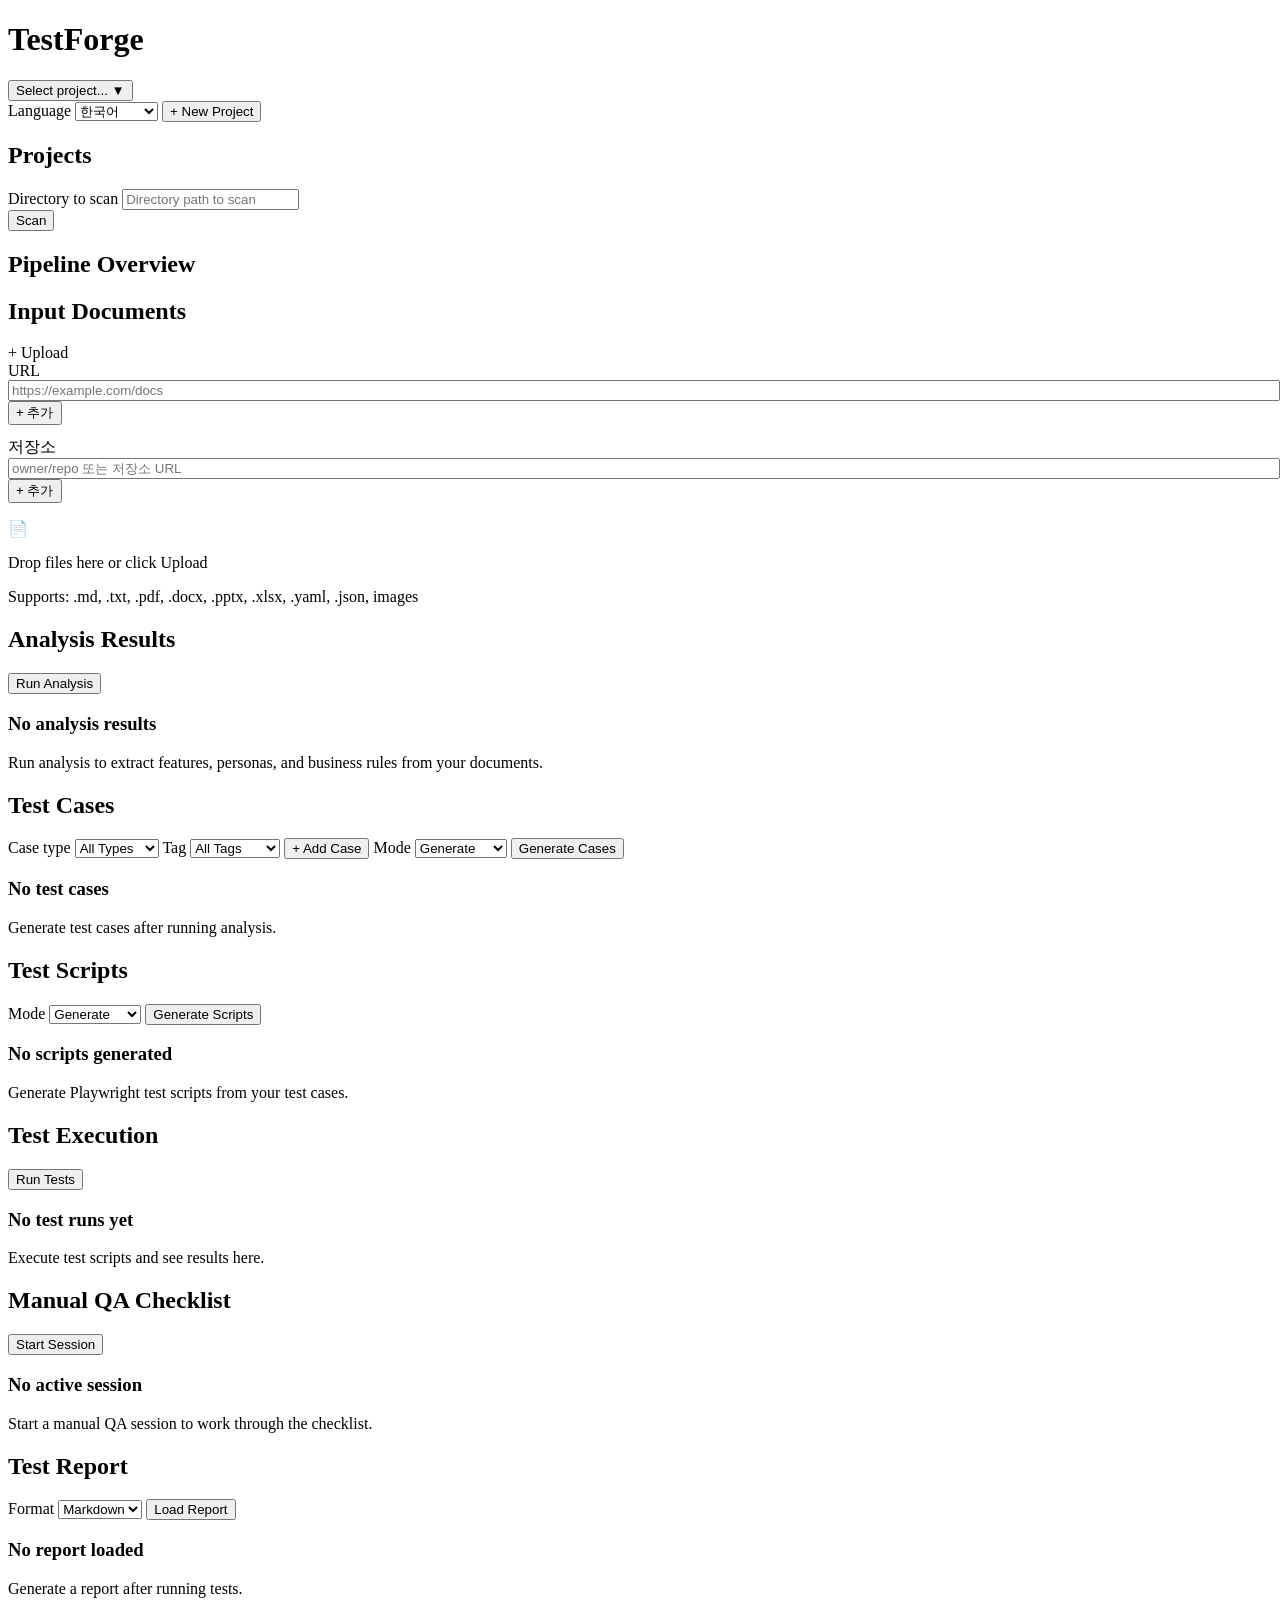
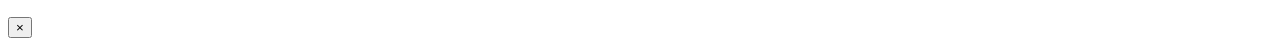
==== commit 356ecdbd: "feat: multi-engine execution with cross-validation + locale/i18n fixes - Wire CLI `testforge run` to" ====
--- a/src/testforge/web/static/index.html
+++ b/src/testforge/web/static/index.html
@@ -164,6 +164,24 @@
           <input type="file" id="file-upload" multiple style="display:none;" accept=".md,.txt,.pdf,.docx,.pptx,.xlsx,.yaml,.json,.png,.jpg,.jpeg">
         </label>
       </div>
+      <div class="form-row" style="margin-bottom:12px;">
+        <div class="form-group" style="flex:1;">
+          <label for="url-input" data-i18n="inputs.url_label">URL</label>
+          <input type="url" id="url-input" data-i18n-placeholder="inputs.url_placeholder" placeholder="https://example.com/docs" style="width:100%;">
+        </div>
+        <div class="form-group" style="flex:0;display:flex;align-items:flex-end;">
+          <button class="btn btn-secondary" id="btn-add-url" data-i18n="inputs.add_url">+ 추가</button>
+        </div>
+      </div>
+      <div class="form-row" style="margin-bottom:12px;">
+        <div class="form-group" style="flex:1;">
+          <label for="repo-input" data-i18n="inputs.repo_label">저장소</label>
+          <input type="text" id="repo-input" data-i18n-placeholder="inputs.repo_placeholder" placeholder="owner/repo 또는 저장소 URL" style="width:100%;">
+        </div>
+        <div class="form-group" style="flex:0;display:flex;align-items:flex-end;">
+          <button class="btn btn-secondary" id="btn-add-repo" data-i18n="inputs.add_repo">+ 추가</button>
+        </div>
+      </div>
       <div class="drop-zone" id="drop-zone">
         <div class="drop-zone-text">
           <p class="drop-icon">&#128196;</p>
